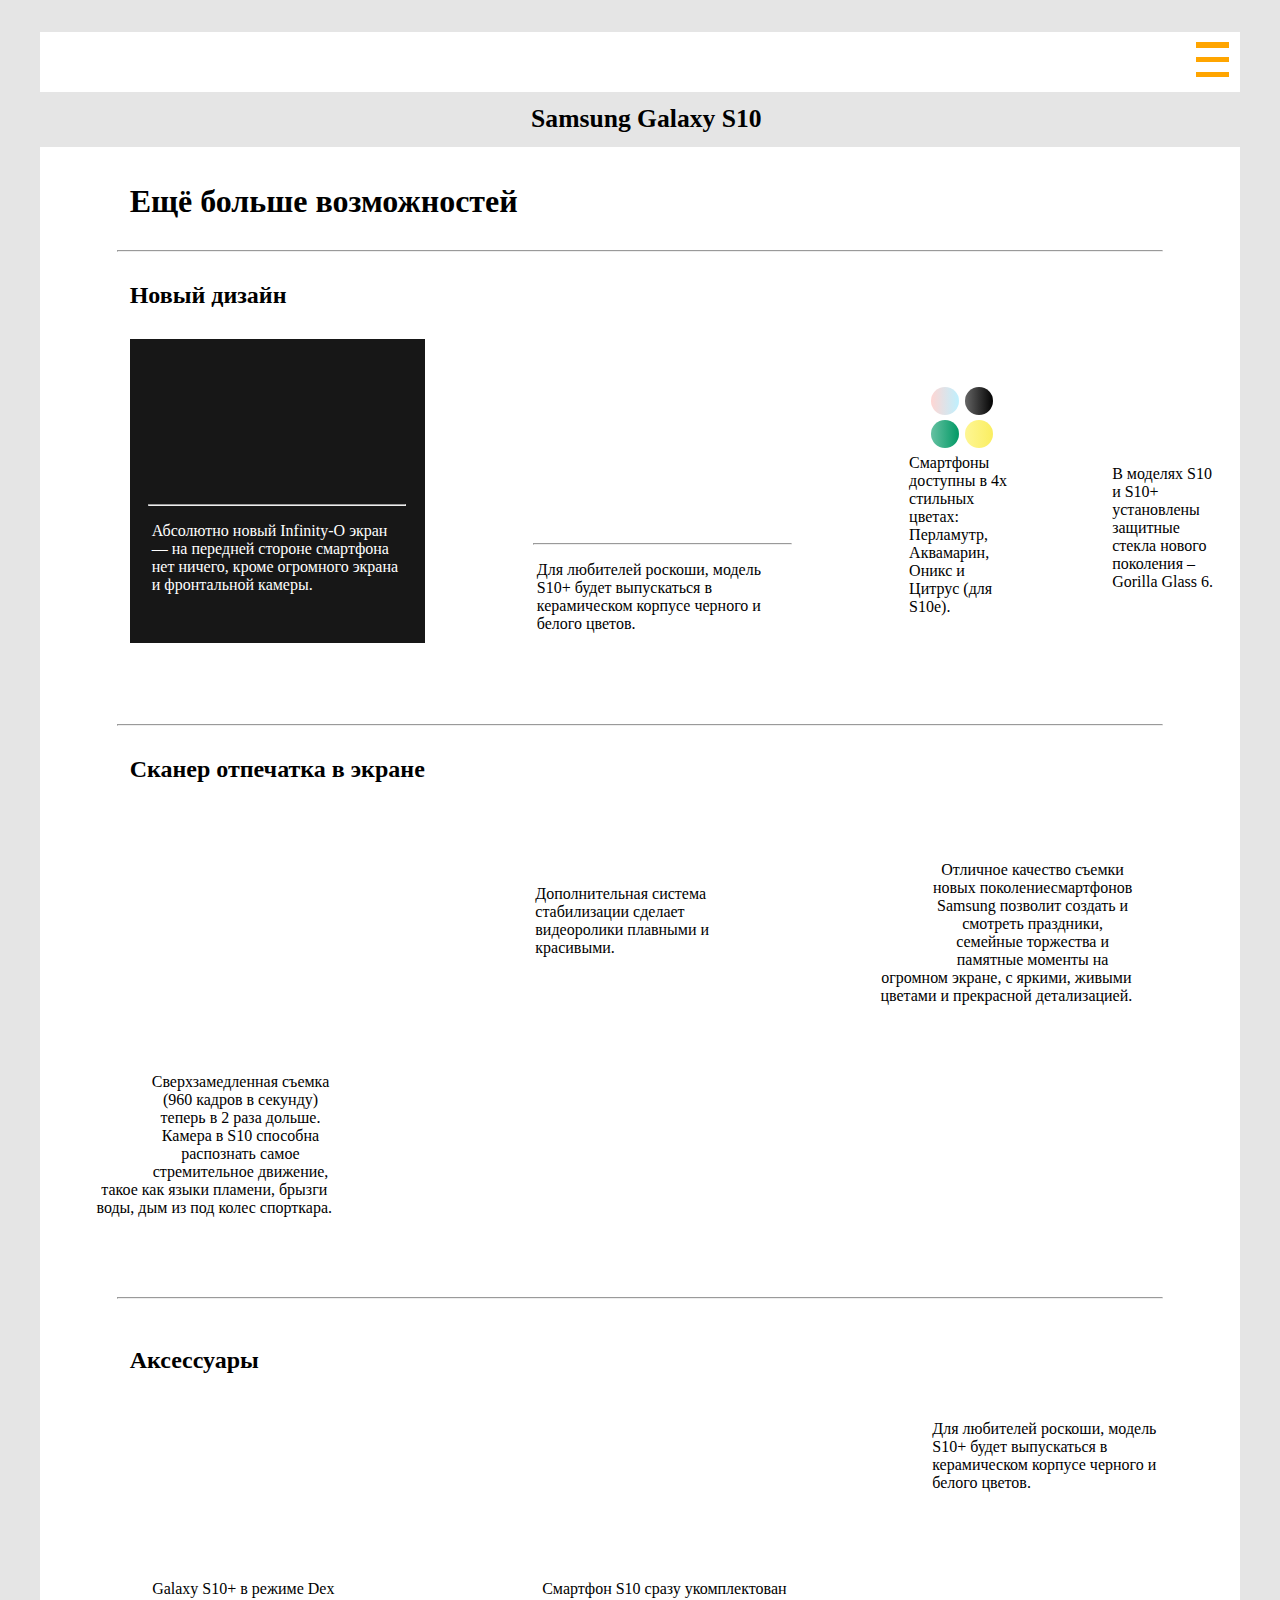
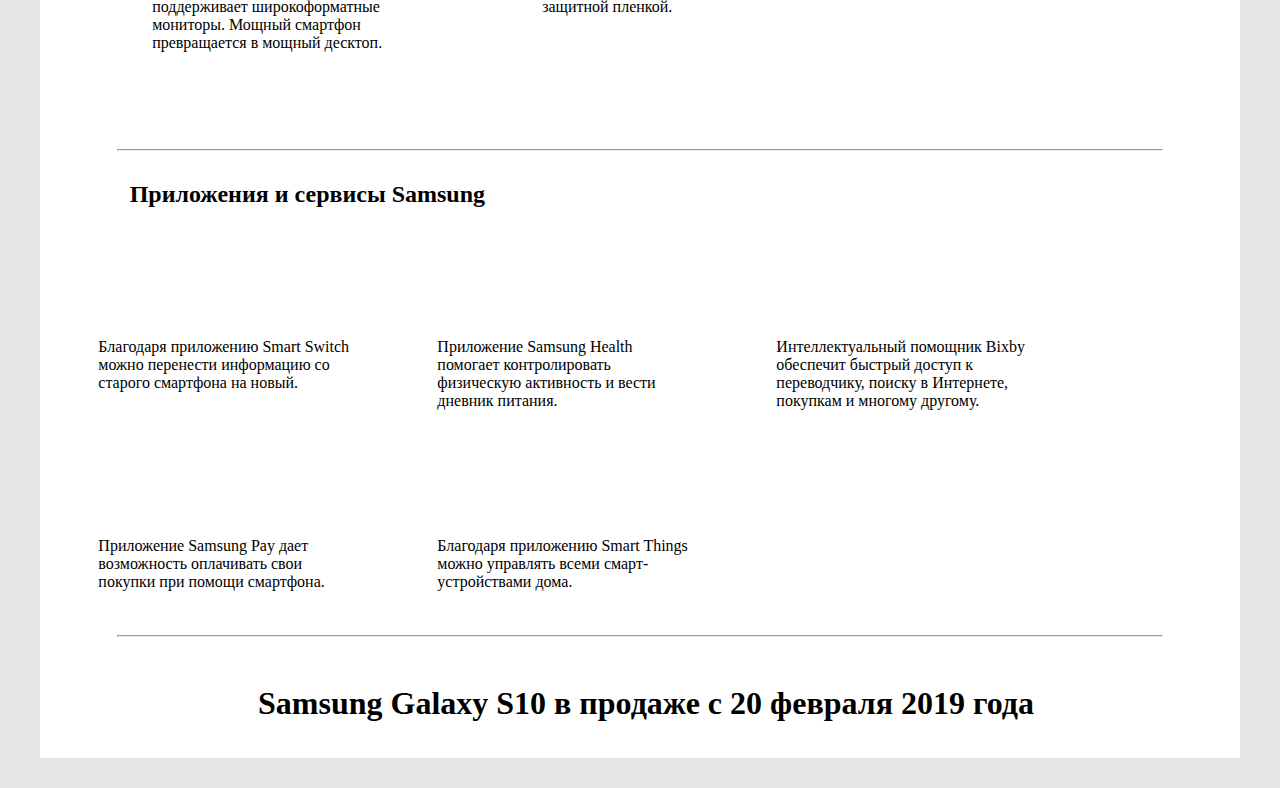
==== index.html @ 156261aa "Rename SamsungGalaxyS10.html to index.html" ====
<!DOCTYPE html>
<html lang="ru">
   <head>
	  <title>Samsung Galaxy S10</title>
	  <meta http-equiv="Content-Type" content="text/html; charset=UTF-8"/>
	  <meta name="description" content="Samsung Galaxy S10"/>
	  <meta name="keywords" content="Samsung, Samsung Galaxy S10, Samsung Galaxy, Eldorado, Eldorado_job, смартфон"/>
	  <meta name="viewport" content="width=device-width, initial-scale=1.0"/>
	  <link href="Css/SamsungGalaxyS10.css" rel="stylesheet" type="text/css"/>
	  <link rel="shortcut icon" href="images/favicon2.ico" type="image/x-icon">
   </head>	  
<body>
  <header>
	  <a href="https://www.eldorado.ru/search/catalog.php?q=samsung%20galaxy%20s10&utf" id="logo1" title="Сайт Эльдорадо" target="_blank">
	  </a>
	  <a href="https://www.mvideo.ru/product-list-page-cls?q=samsung+galaxy+s10&region_id=15&limit=12&category_id=cat2_cis_0000000357" id="logo2" title="Сайт Мвидео" target="_blank">
	  </a>
	  
	  <ul class="menu">
            <label for="input" class="topmenu"><span></span><input type="checkbox" id="input" title="Меню">
                <ul class="submenu">
                    <li><a href="#A" class="submenu1">Новый дизайн</a></li>
                    <li><a href="#B" class="submenu1">Сканер отпечатка в экране</a></li>
                    <li><a href="#C" class="submenu1">Аксессуары</a></li>
					<li><a href="#D" class="submenu1">Приложения и сервисы Samsung</a></li>
                </ul>
            </label>
    </ul>
  </header>
  <h1 id="MAIN">Samsung Galaxy S10</h1>
  <div id="main">
	  <h1>Ещё больше возможностей</h1>
	    <hr/>
	  <a name="A"></a> 
      <h2>Новый дизайн</h2>
        <div id="first">
          <div id="image1">
          </div><hr/><p id="special2">Абсолютно новый Infinity-O экран — на передней стороне смартфона нет ничего, кроме огромного экрана и фронтальной камеры.</p></div>
        <div id="second">
		<div id="image2">
		</div><hr/><p>Для любителей роскоши, модель S10+ будет выпускаться в керамическом корпусе черного и белого цветов.</p></div>
        <div id="third">
		<div id="circle1"></div>
		<div id="circle2"></div>
		<div id="circle3"></div>
		<div id="circle4"></div>
		<p id="special3">Смартфоны доступны в 4х стильных цветах: Перламутр, Аквамарин, Оникс и Цитрус (для S10e).</p></div>
        <div id="fourth">
		<div id="image4"></div>
		<p>В моделях S10 и S10+ установлены защитные стекла нового поколения – Gorilla Glass 6.</p></div>
        <hr/>
	  <a name="B"></a>	
      <h2>Сканер отпечатка в экране</h2>
	    <div id="final1">
	    <div id="image3"></div></div>
		<div id="fiffh"><div id="image10"></div><p class="final2">Отличное качество съемки новых поколениесмартфонов Samsung позволит создать и смотреть праздники, семейные торжества и памятные моменты на огромном экране, с яркими, живыми цветами и прекрасной детализацией.</p></div>
		<div id="sixth"><div id="image11"></div><p  id="final3">Дополнительная система стабилизации сделает видеоролики плавными и красивыми.</p></div>
		<div id="seventh"><div id="image12"></div><p  class="final2">Сверхзамедленная съемка (960 кадров в секунду) теперь в 2 раза дольше. Камера в S10 способна распознать  самое стремительное движение, такое как языки пламени, брызги воды, дым из под колес спорткара.</p></div>
		<hr class="special1"/>
	  <a name="C"></a>
      <h2 id="special">Аксессуары</h2>
	    <div id="eighth"></div>
		<div id="nineth"></div>
		<div id="tenth"><p>Для любителей роскоши, модель S10+ будет выпускаться в керамическом корпусе черного и белого цветов.</p></div>
		<div id="eleventh"><p>Galaxy S10+ в режиме Dex поддерживает широкоформатные мониторы. Мощный смартфон превращается в мощный десктоп.</p></div>
		<div id="twelfth"><p>Смартфон S10 сразу укомплектован защитной пленкой.</p></div>
        <hr class="special1"/>
	  <a name="D"></a>	
      <h2>Приложения и сервисы Samsung</h2>
	    <div id="thirteenth"><div id="image5"></div><p>Благодаря приложению Smart Switch можно перенести информацию со старого смартфона на новый.</p></div>
		<div id="fourteenth"><div id="image6"></div><p>Приложение Samsung Health помогает контролировать физическую активность и вести дневник питания.</p></div>
		<div id="fifteenth"><div id="image7"></div><p>Интеллектуальный помощник Bixby обеспечит быстрый доступ к переводчику, поиску в Интернете, покупкам и многому другому.</p></div>
		<div id="sixteenth"><div id="image8"></div><p>Приложение Samsung Pay дает возможность оплачивать свои покупки при помощи смартфона.</p></div>
		<div id="seventeenth"><div id="image9"></div><p>Благодаря приложению Smart Things можно управлять всеми смарт-устройствами дома.</p></div>
		<hr class="special1"/>
		<h1 id="final">Samsung Galaxy S10 в продаже с 20 февраля 2019 года</h1>
   </div>
</body> 
</html>
---- Css/SamsungGalaxyS10.css ----
body {
background: #E5E5E5;
}
header {
background: #FFFFFF;
width: 95%;
margin-top: 2.5%;
margin-left: 2.5%;
margin-right: 2.5%;
height: 60px;
}
#MAIN {
font-size: 160%;
text-align: center;
margin-top: 1%;
margin-bottom: 1%;
margin-left: 1%;
}
#logo1 {
background-image: url(images/A12.jpg);
width: 35px;
height: 35px;
float: left;
margin-top: 15px;
margin-left: 0.85%;
}
#logo2 {
background-image: url(images/A13.png);
width: 35px;
height: 35px;
float: left;
margin-top: 15px;
margin-left: 0.85%;
}		
h1,h2 {
margin-left: 7.5%;
margin-top: 2.5%;
margin-bottom: 2.5%;
}	
#main {
width: 95%;
background: #FFFFFF;
margin-left: 2.5%;
margin-right: 2.5%;
padding-top: 0.5%;
}
hr {
width: 87%;
}	
#first {
width: 295px;
height: 304px;
float:left;
background: #171717;
margin-left: 7.5%;
margin-bottom: 6.25%;
}
#image1 {
width: 163px;
height: 113px;
background-image: url(images/A1.png);
margin-left: 20%;
margin-right: 20%;
margin-top: 15%;
}	
#second {
width: 295px;
height: 304px;
float:left;
margin-left: 7.5%;
margin-bottom: 6.25%;
}
#image2 {
width: 155px;	
height: 181px;
background-image: url(images/A2.png);
margin-left: 25%;
margin-right: 25%;
margin-top: 5%;
}	
#third {
width: 125px;
height: 310px;
float:left;
margin-left: 7.5%;
}	
#fourth {
width: 125px;
height: 310px;
float:left;
margin-left: 6.5%;
margin-bottom: 6.25%;
}
#special2 {
color: #FFFFFF;
}	
p {
margin-left: 7.5%;
margin-right: 7.5%;
}
#image3 {
width: 300px;
height: 159px;
background-image: url(images/A3.png);
}	
#circle1 {
width: 28px;
height: 28px;
margin-left: 25%;
margin-top: 38%;
background: linear-gradient(270deg, #BEF0FE 0%, #FFD6D3 100%);
border-radius: 50px;
float: left;
}
#circle2 {
width: 28px;
height: 28px;
margin-right: 25%;
margin-top: 38%;
background: linear-gradient(270deg, #020202 0%, #666666 100%);
border-radius: 50px;
float: right;
}	
#circle3 {
width: 28px;
height: 28px;
margin-left: 25%;
float: left;
background: linear-gradient(270deg, #029965 0%, #66C1A2 100%);
border-radius: 50px;
margin-top: 4%;
margin-bottom: 5%;
}	
#circle4 {
width: 28px;
height: 28px;
margin-right: 25%;
margin-top: 4%;
background: linear-gradient(270deg, #FAEE61 0%, #FEF694 100%);
border-radius: 50px;
float: right;
margin-bottom: 5%;
}	
#image4 {
background: url(images/A6.jpg);
width: 60px;
height: 60px;
margin-left: 30%;
margin-right: 30%;
margin-top: 40%;
}
#special3 {
margin-top: 43.3%;	
}	

#eighth {
background: url(images/A4.png);
width: 300px;
height: 156px;
float: left;
margin-left: 7.5%;
}
#nineth {
background: url(images/A5.png);
width: 300px;
height: 156px;
float: left;
margin-left: 7.5%;
}	
#tenth {
width: 300px;
height: 100px;
float: left;
margin-left: 7.5%;
margin-bottom: 5%;
}
#eleventh {
float: left;
width: 300px;
height: 125px;
margin-left: 7.5%;
margin-bottom: 5%;
}
#twelfth {
float: left;
width: 300px;
height: 80px;
margin-left: 7.5%;
margin-bottom: 5%;
}	
.special1 {
margin-top: 15%;
}
#special {
margin-top: 4%;
}	
#thirteenth {
width: 303px;
height: 174px;
margin-left: 3%;
margin-top: 2%;
float: left;	
}
#fourteenth {
width: 303px;
height: 174px;
margin-left: 3%;
margin-top: 2%;
float: left;	
}
#fifteenth {
width: 303px;
height: 174px;
margin-left: 3%;
margin-top: 2%;
float: left;	
}
#sixteenth {
width: 303px;
height: 174px;
margin-left: 3%;
margin-top: 2%;
float: left;	
}
#seventeenth {
width: 303px;
height: 174px;
margin-left: 3%;
margin-top: 2%;
float: left;	
}	
#image5 {
background: url(images/A7.png);
width: 60px;
height: 60px;
margin-left: 40%;	
}
#image6 {
background: url(images/A8.png);
width: 60px;
height: 60px;
margin-left: 40%;	
}
#image7 {
background: url(images/A9.png);
width: 60px;
height: 60px;
margin-left: 40%;	
}
#image8 {
background: url(images/A10.png);
width: 60px;
height: 60px;
margin-left: 40%;	
}
#image9 {
background: url(images/A11.png);
width: 60px;
height: 60px;
margin-left: 40%;	
}
#image10 {
background: url(images/A14.png);
width: 60px;
height: 60px;
margin-left: 1%;
margin-top: 25%;
margin-right: 4%;
float: left;	
}
#image11 {
background: url(images/A15.jpg);
width: 60px;
height: 60px;
float: left;
margin-left: 1%;
margin-top: 25%;
margin-right: 4%;	
}
#image12 {
background: url(images/A16.png);
width: 60px;
height: 60px;
float: left;
margin-left: 1%;
margin-top: 25%;
margin-right: 4%;

}
a {
display: block;
text-decoration: none;
}
.submenu1 {
padding: 3%;
text-align: center;
color: white;
font-size: 110%;
}	
ul {
list-style: none;
float: right;
}
label{
position: relative;
display: block;
width: 120%;
height: 120%;
padding: 80%;
cursor: pointer;
background: #FFFFFF;
float: right;
margin-top: -70%;
}
input[type="checkbox"]{
opacity: 0
}      
.submenu{
position: absolute;
left: -510%;
top: 0;		
}
li {
background: orange;
border: 1px solid white;
}
.topmenu {
cursor: pointer;
}
.topmenu span {
display: block;
position: absolute;
top: 45%;
left: 20%;
right: 20%;
height: 10%;
background: orange;
}
.topmenu span::before,.topmenu span::after {
position: absolute;
display: block;
left: 0;
width: 100%;
height: 100%;
background-color: orange;
content: "";
}
.topmenu span::before {
top: -280%;
}
.topmenu span::after {
bottom: -280%;
}
li:hover {
background: #FED06D;
}	
#sixth,#seventh,#fiffh {
margin-left: 1%;
margin-right: 7%;
margin-top: 1%;
margin-bottom: 1%;
}
#fiffh {
width: 300px;
height: 180px;
float: right;	
}	
#sixth {
width: 300px;
height: 200px;
float: right;	
}		
#seventh {
width: 300px;
height: 200px;
float: right;
margin-bottom: 5%;
}
#final {
margin-top: 1%;
margin-left: 1%;
text-align: center;
padding: 3%;	
}
#final1 {
width: 300px;
height: 200px;
margin-left: 7.5%;
margin-top: 1%;
float: left;	
}
.final2 {
margin-top: 12%;
text-align: center;	
}
#final3 {
margin-top: 20%;	
}
input[type="checkbox"]:checked ~ .submenu{display: block}.submenu{display: none}
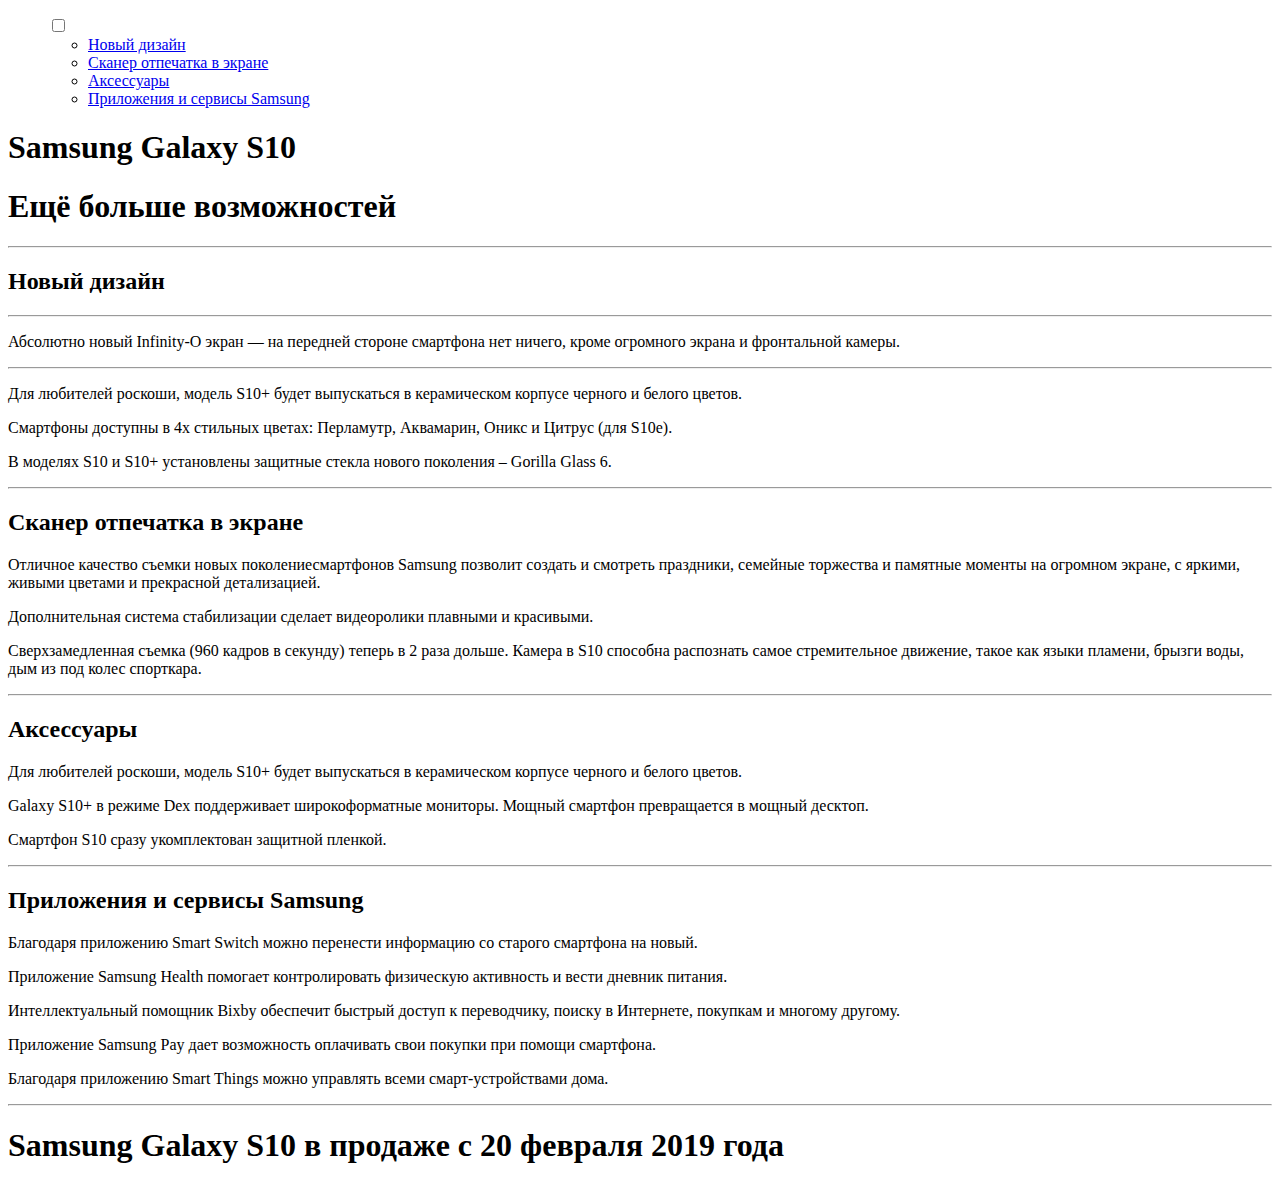
==== commit 5a5c4f95: "Update index.html" ====
--- a/index.html
+++ b/index.html
@@ -6,7 +6,7 @@
 	  <meta name="description" content="Samsung Galaxy S10"/>
 	  <meta name="keywords" content="Samsung, Samsung Galaxy S10, Samsung Galaxy, Eldorado, Eldorado_job, смартфон"/>
 	  <meta name="viewport" content="width=device-width, initial-scale=1.0"/>
-	  <link href="Css/SamsungGalaxyS10.css" rel="stylesheet" type="text/css"/>
+	  <link href="stylesheet.css" rel="stylesheet" type="text/css"/>
 	  <link rel="shortcut icon" href="images/favicon2.ico" type="image/x-icon">
    </head>	  
 <body>
